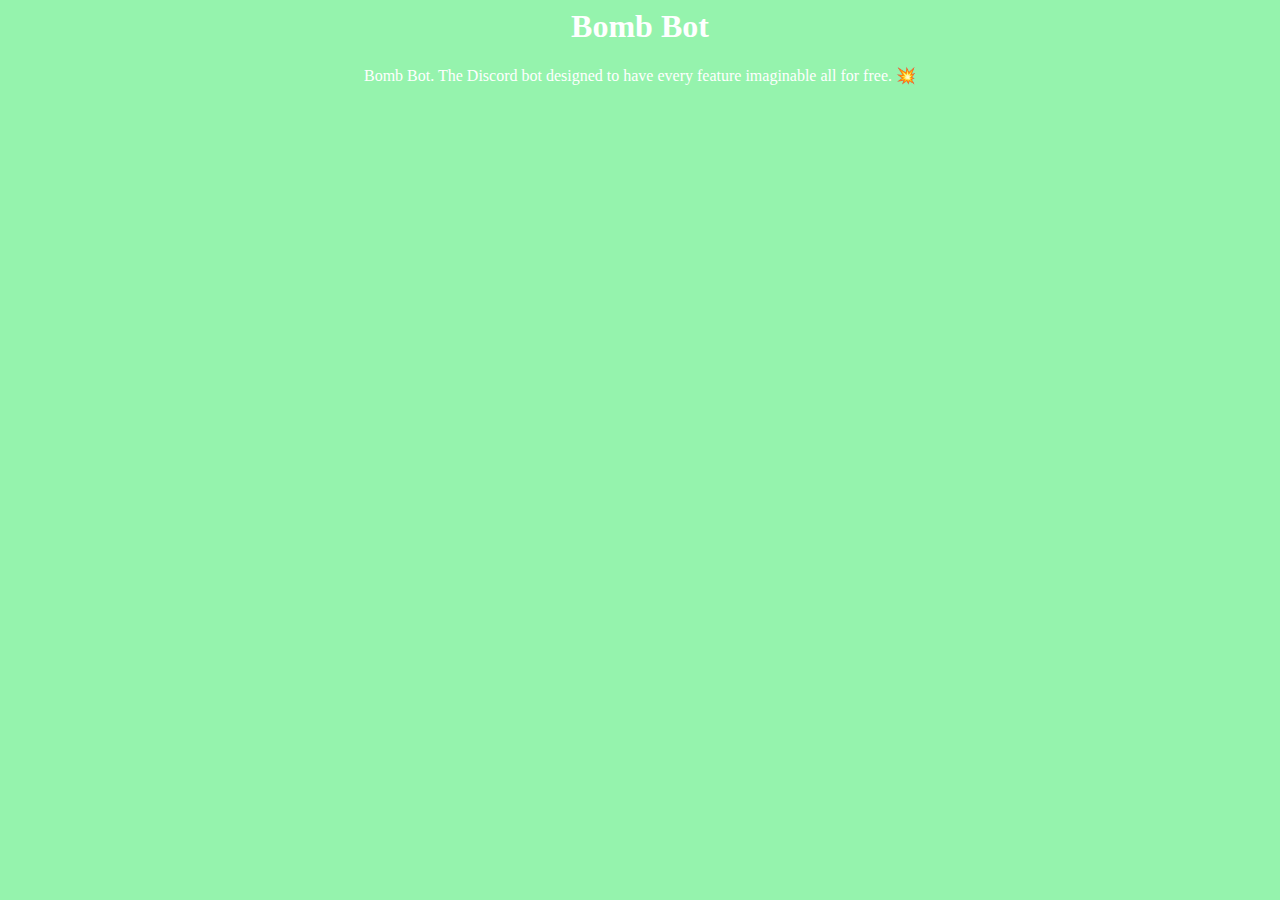
==== index.html @ ab99a52f "Add files via upload" ====
<html>
    <head>
        <title>Bomb Bot</title>
        <link rel="stylesheet" href="style.css">
    </head>

    <body>
        <center>
            <h1>Bomb Bot</h1>

            <p>
                Bomb Bot.  The Discord bot designed to have every feature imaginable all for free. 💥
            </p>
        </center>
    </body>

    <script>

    </script>
</html>
---- style.css ----
body {
    background-color: rgb(149, 243, 173);
    color: rgb(255, 255, 255);
}
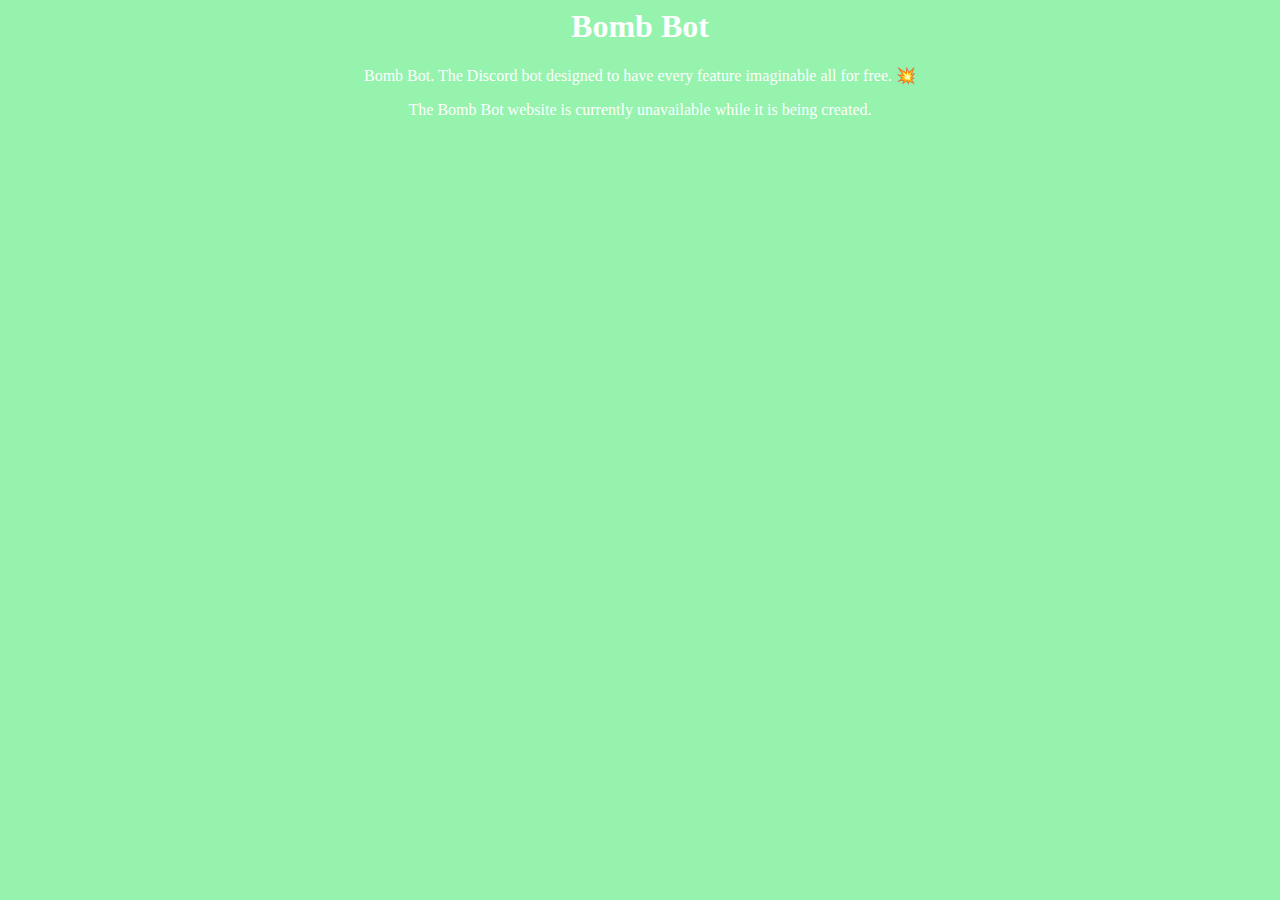
==== commit bdb83609: "Update index.html" ====
--- a/index.html
+++ b/index.html
@@ -11,10 +11,14 @@
             <p>
                 Bomb Bot.  The Discord bot designed to have every feature imaginable all for free. 💥
             </p>
+            
+            <p>
+            The Bomb Bot website is currently unavailable while it is being created.
+            <p>
         </center>
     </body>
 
     <script>
 
     </script>
-</html>+</html>
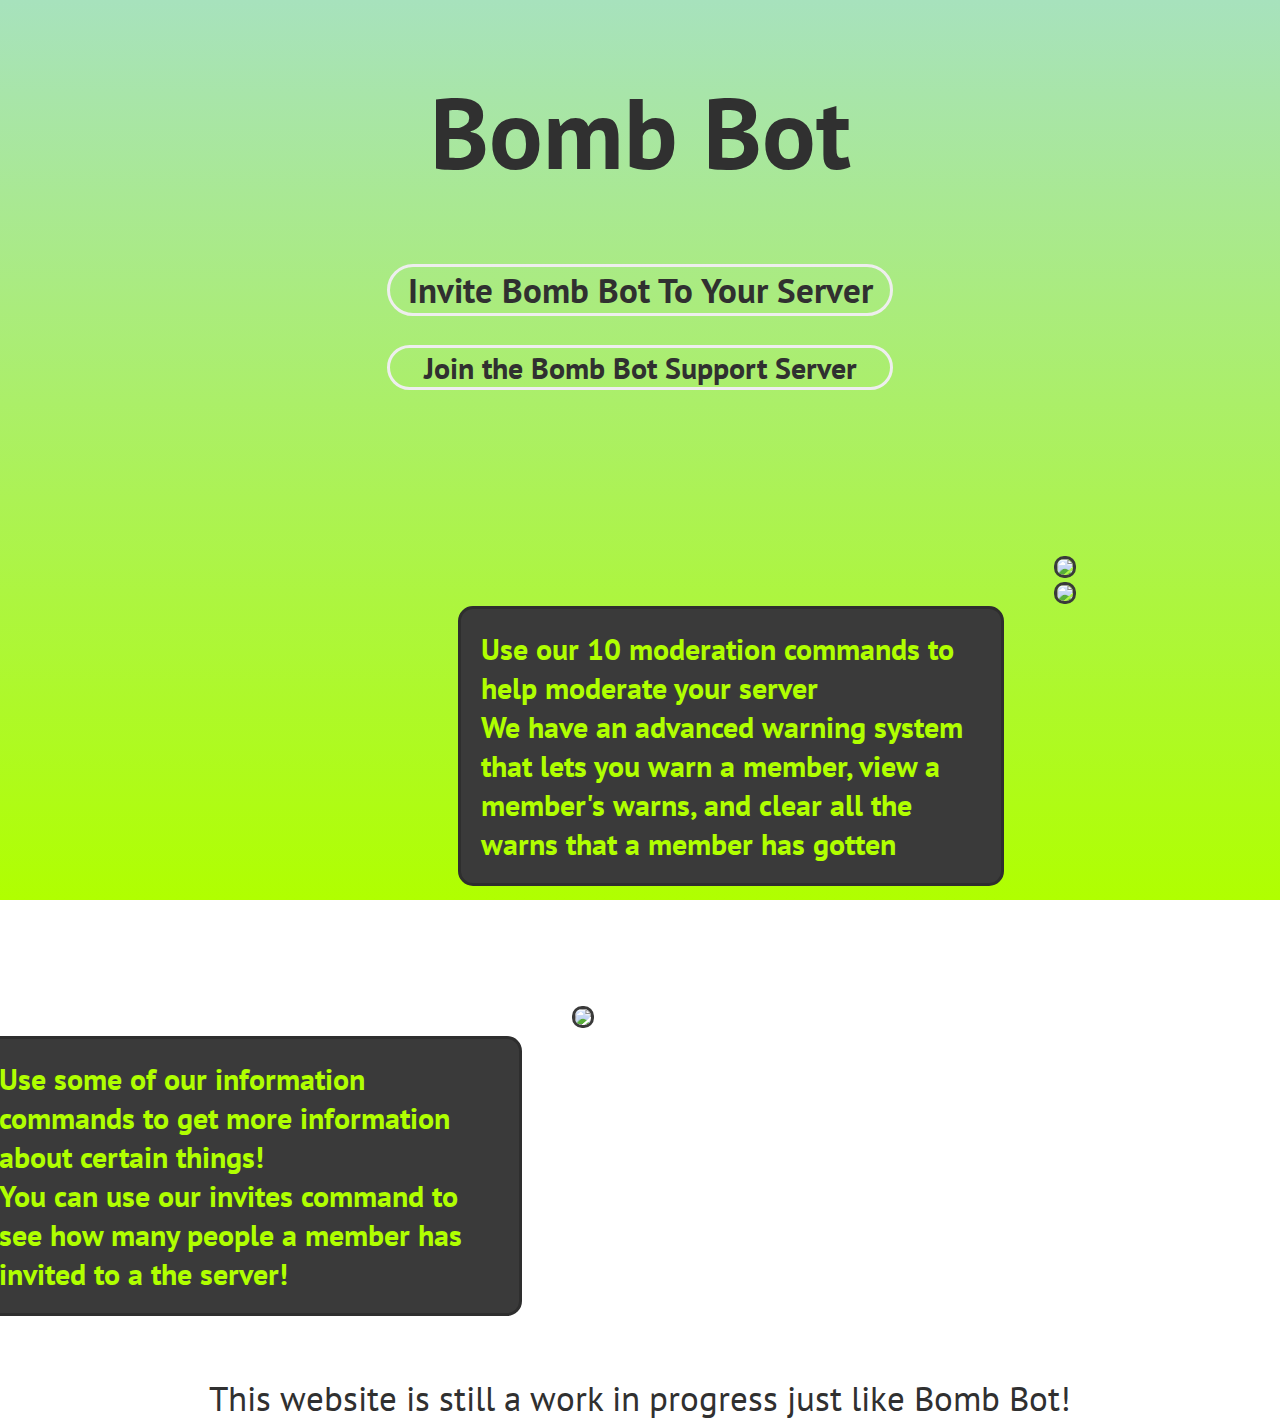
==== commit f3f19d84: "Add files via upload" ====
--- a/index.html
+++ b/index.html
@@ -1,24 +1,53 @@
-<html>
-    <head>
-        <title>Bomb Bot</title>
-        <link rel="stylesheet" href="style.css">
-    </head>
+<!DOCTYPE html>
+<html lang="en">
+<head>
+    <meta charset="UTF-8">
+    <meta http-equiv="X-UA-Compatible" content="IE=edge">
+    <meta name="viewport" content="width=device-width, initial-scale=1.0">
+    <title>Document</title>
+    <link rel="stylesheet" href="style.css">
+    <link href="https://fonts.googleapis.com/css2?family=PT+Sans&display=swap" rel="stylesheet">
+</head>
+<body>
 
-    <body>
         <center>
-            <h1>Bomb Bot</h1>
+            <h1 id="header">Bomb Bot</h1>
+            <a href="https://discord.com/api/oauth2/authorize?client_id=1050617096255574166&permissions=8&scope=bot" target="_blank">
+                <h2 id="invitebutton">Invite Bomb Bot To Your Server</h2>
+            </a>
+            <a href="https://discord.gg/XpzAVyRGTG" target="_blank">
+                <h2 id="supportbutton">Join the Bomb Bot Support Server</h2>
+            </a>
+            <p id="bottomtext">
+                This website is still a work in progress just like Bomb Bot!
+            </p>
+        </center>
+    <div class="modcontainer">
 
-            <p>
-                Bomb Bot.  The Discord bot designed to have every feature imaginable all for free. 💥
+        <div>
+            <p id="mod">
+                Use our 10 moderation commands to help moderate your server
+                <br>
+                We have an advanced warning system that lets you warn a member, view a member's warns, and clear all the warns that a member has gotten
             </p>
-            
-            <p>
-            The Bomb Bot website is currently unavailable while it is being created.
-            <p>
-        </center>
-    </body>
 
-    <script>
+        </div>
+        <div class="modimg">
+            <img src="/images/warnings.png" width="500" id="warningimg">
+            <img src="/images/warn.png" width="500" id="warnimg">
+        </div>
+        <div class="infocontainer">
 
-    </script>
+        <div class="infotxt">
+            <p id="info">
+                Use some of our information commands to get more information about certain things!
+                <br>
+                You can use our invites command to see how many people a member has invited to a the server!
+             </p>
+        </div>
+            <div class="infoimg">
+                <img src="/images/info.png" width="500" id="infoimage">
+            </div>
+</body>
 </html>
+<!--Just working on my website lol-->--- a/style.css
+++ b/style.css
@@ -1,4 +1,118 @@
-body {
-    background-color: rgb(149, 243, 173);
-    color: rgb(255, 255, 255);
-}+body{
+    background-image: linear-gradient(to top,#b0ff00, rgb(167, 226, 189));
+    background-repeat: no-repeat;
+    background-attachment: fixed;
+}
+#header{
+    font-family: "PT Sans", sans-serif;
+    font-size: 100px;
+    color:rgb(48, 48, 48);
+}
+#invitebutton{
+    font-family: "PT Sans", sans-serif;
+    font-size: 35px;
+    color: rgb(48, 48, 48);
+    border-style: solid;
+    width: 500px;
+    border-color: rgb(238, 238, 238);
+    border-radius: 200px;
+}
+#supportbutton{
+    font-family: "PT Sans", sans-serif;
+    font-size: 30px;
+    color: rgb(48, 48, 48);
+    border-style: solid;
+    width: 500px;
+    border-color: rgb(238, 238, 238);
+    border-radius: 200px;
+}
+#warnimg{
+    border-style: solid;
+    border-color: rgb(58, 58, 58);
+    border-radius: 10px;
+    margin-left: 1000px;
+    margin-top: 0px;
+}
+#warningimg{
+    border-style: solid;
+    border-color: rgb(58, 58, 58);
+    border-radius: 10px;
+    margin-left: 1000px;
+    margin-top: 50px;
+}
+#mod{
+    color:#b0ff00;
+    font-family: "PT Sans", sans-serif;
+    font-size: 30px;
+    border-style: solid;
+    background-color: rgb(58, 58, 58);
+    border-color: rgb(46, 46, 46);
+    
+    font-weight: bold;
+    width: 500px;
+    position: relative;
+    left: 450px;
+    top: 70px;
+    border-radius: 15px;
+    padding: 20px;
+}
+.modimg{
+    width: 500;
+    float: left;
+    position: relative;
+    right: 500px;
+    top: 10;
+}
+.modcontainer{
+    display: flex;
+    justify-content: space-between;
+}
+#infoimage{
+    border-style: solid;
+    border-color: rgb(58, 58, 58);
+    border-radius: 10px;
+    margin-left: 0px;
+    margin-top: 500px;
+}
+#info{
+    color:#b0ff00;
+    font-family: "PT Sans", sans-serif;
+    font-size: 30px;
+    border-style: solid;
+    background-color: rgb(58, 58, 58);
+    border-color: rgb(46, 46, 46);
+    font-weight: bold;
+    width: 500px;
+    position: relative;
+    left: 0px;
+    top: 500px;
+    border-radius: 15px;
+    padding: 20px;
+}
+.infoimg{
+    width: 500;
+    position: relative;
+    right: 1550px;
+    top: 600;
+}
+.infocontainer{
+    display: flex;
+    justify-content: space-between;
+}
+.infotxt{
+    width: 500;
+    position: relative;
+    right: 1600px;
+    top: 600;
+}
+a:link{
+    text-decoration: none;
+}
+#bottomtext{
+    font-family: "PT Sans", sans-serif;
+    font-size: 35px;
+    color: rgb(48, 48, 48);
+    width: 1000;
+    position: relative;
+    top: 950px;
+}
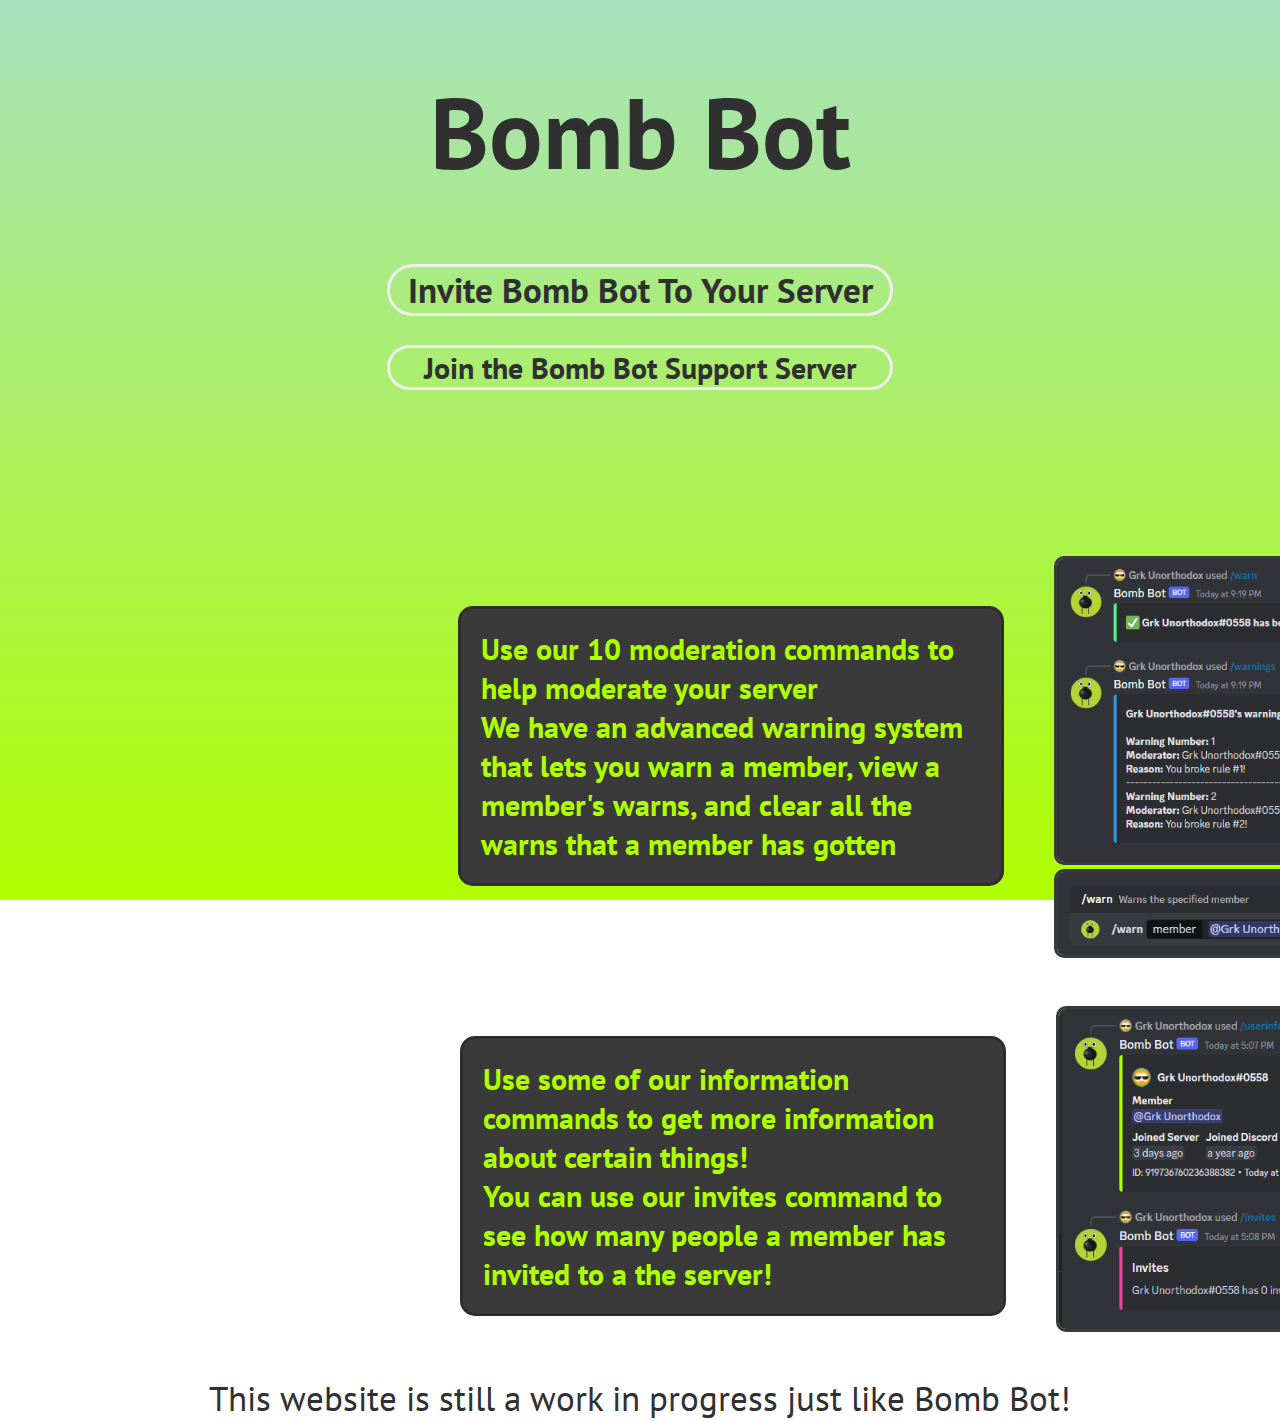
==== commit ca9c2e7a: "Update index.html" ====
--- a/index.html
+++ b/index.html
@@ -33,8 +33,8 @@
 
         </div>
         <div class="modimg">
-            <img src="/images/warnings.png" width="500" id="warningimg">
-            <img src="/images/warn.png" width="500" id="warnimg">
+            <img src="warnings.png" width="500" id="warningimg">
+            <img src="warn.png" width="500" id="warnimg">
         </div>
         <div class="infocontainer">
 
@@ -46,8 +46,8 @@
              </p>
         </div>
             <div class="infoimg">
-                <img src="/images/info.png" width="500" id="infoimage">
+                <img src="info.png" width="500" id="infoimage">
             </div>
 </body>
 </html>
-<!--Just working on my website lol-->+<!--Just working on my website lol-->
